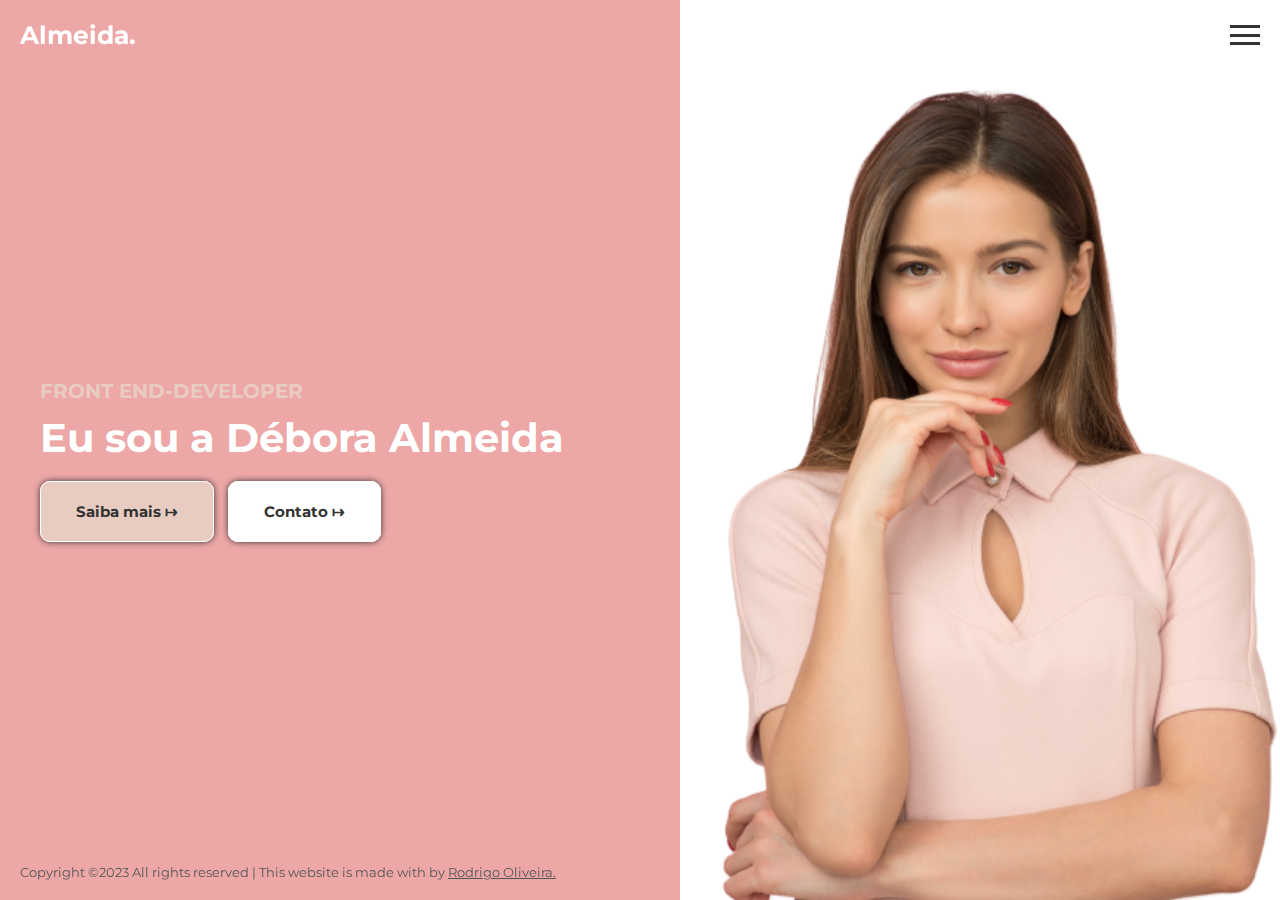
==== Projetos/5.Portfolio/Index.html @ 222092f5 "Initial commit" ====
<!DOCTYPE html>
<html lang="en">
<head>
    <meta charset="UTF-8">
    <meta name="viewport" content="width=device-width, initial-scale=1.0">
    <link href="Assets/Css/Style.css" rel="stylesheet"/>
    <title>Portfolio</title>
</head>
<body>
    <header>
        <div class="logo">Almeida.</div>
        <div class="menu">
            <div class="menu-line"></div>
            <div class="menu-line"></div>
            <div class="menu-line"></div>
        </div>
    </header>


    <section class="container">
        <div class="leftside">
            <div class="info">
                <div class="profession">Front End-Developer</div>
                <div class="name">Eu sou a Débora Almeida</div>
                <div class="buttons">
                    <a href="" class="button1">Saiba mais ↦</a>
                    <a href="" class="button2">Contato ↦</a>
                </div>
            </div>
        </div>

        <div class="rightside">
            
        </div>
    </section>


    <footer>
        <span>Copyright ©2023 All rights reserved | This website is made with by <a href="">Rodrigo Oliveira.</a></span>
    </footer>










</body>
</html>
---- Projetos/5.Portfolio/Assets/Css/Style.css ----
@import url('https://fonts.googleapis.com/css2?family=Montserrat:wght@400;700&display=swap');

*{
    padding: 0;
    margin: 0;
    box-sizing: border-box;
}

body{
    font-family: 'Montserrat', sans-serif;
}


header{
    display: flex;
    justify-content: space-between;
    align-items: center;
    padding: 20px;
    position: fixed;
    left: 0;
    right: 0;
    top:0;
}

header .logo{
    font-size: 25px;
    font-weight: bold;
    color: white;
}

header .menu{
    width: 30px;
    height: 20px;
    display: flex;
    flex-direction: column;
    justify-content: space-between;
}

header .menu-line{
    height: 3px;
    background-color: #333;
}


.container{
    display: flex;
    height: 100vh;
}


.leftside{
    flex: 1;
    background-color:#eda7a7;
    display: flex;
    align-items: center;
    padding: 0 40px;
}

.info{
   color: white;
}

.profession{
    font-weight: bold;
    text-transform: uppercase;
    font-size: 20px;
    color: #e9ccc1;
}

.name{
    font-weight: bold;
    font-size: 40px;
    margin-bottom: 40px;
    margin-top: 10px;
}


.buttons a{
    text-decoration: none;
    color: #333;
    border: 1px solid white;
    padding: 20px 35px;
    margin-right: 10px;
    border-radius: 10px;
    font-size: 15px;
    font-weight: bold;
    box-shadow: 0px 0px 6px #333;
}

.button1{
    background-color: #e9ccc1;
}

.button2{
    background-color: white;
}


.buttons a:hover{
    opacity: 0.8;
}


.rightside{
    flex: 1;
    background-image: url('../Images/Model.png');
    background-size: cover;
    background-position: top;
}

footer{
    position: fixed;
    right: 0;
    left: 0;
    bottom: 0;
    padding: 20px;
    font-size: 13px;
    color: #555;
}

footer a{
    color: #555;
}


@media (max-width: 850px){
    header{
        position: initial;
        background-color: #eda7a7;
    }

    header .menu-line{
        background-color: white;
    }

    .container{
        flex-direction: column;
    }

    .leftside{
        flex: none;
        padding: 30px 20px;
        justify-content: center;
        text-align: center;
    }

    .buttons{
        margin-bottom: 20px;
    }

    footer{
        position: initial;
        background-color: #e9ccc1;
        color: #333;
        font-size: 16px;
    }

    footer a{
        color: #333;
    }
}


@media (max-width: 450px){
    .name{
        font-size: 30px;
    }

    .buttons a{
        display: block;
        margin-right: 0;
        margin-bottom: 15px;
    }
}
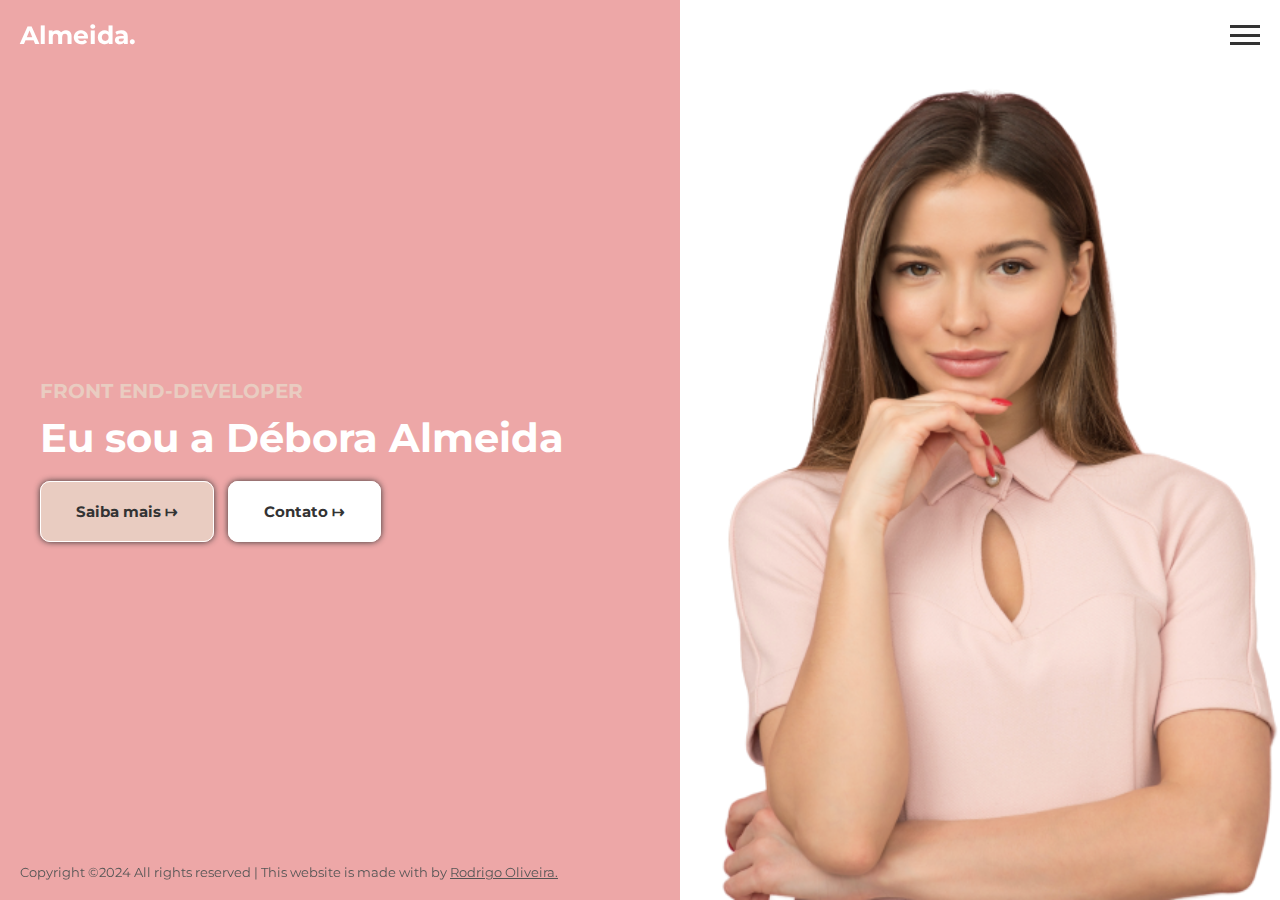
==== commit b19057da: "Update Index.html" ====
--- a/Projetos/5.Portfolio/Index.html
+++ b/Projetos/5.Portfolio/Index.html
@@ -36,17 +36,8 @@
 
 
     <footer>
-        <span>Copyright ©2023 All rights reserved | This website is made with by <a href="">Rodrigo Oliveira.</a></span>
+        <span>Copyright ©2024 All rights reserved | This website is made with by <a href="">Rodrigo Oliveira.</a></span>
     </footer>
 
-
-
-
-
-
-
-
-
-
 </body>
-</html>+</html>
